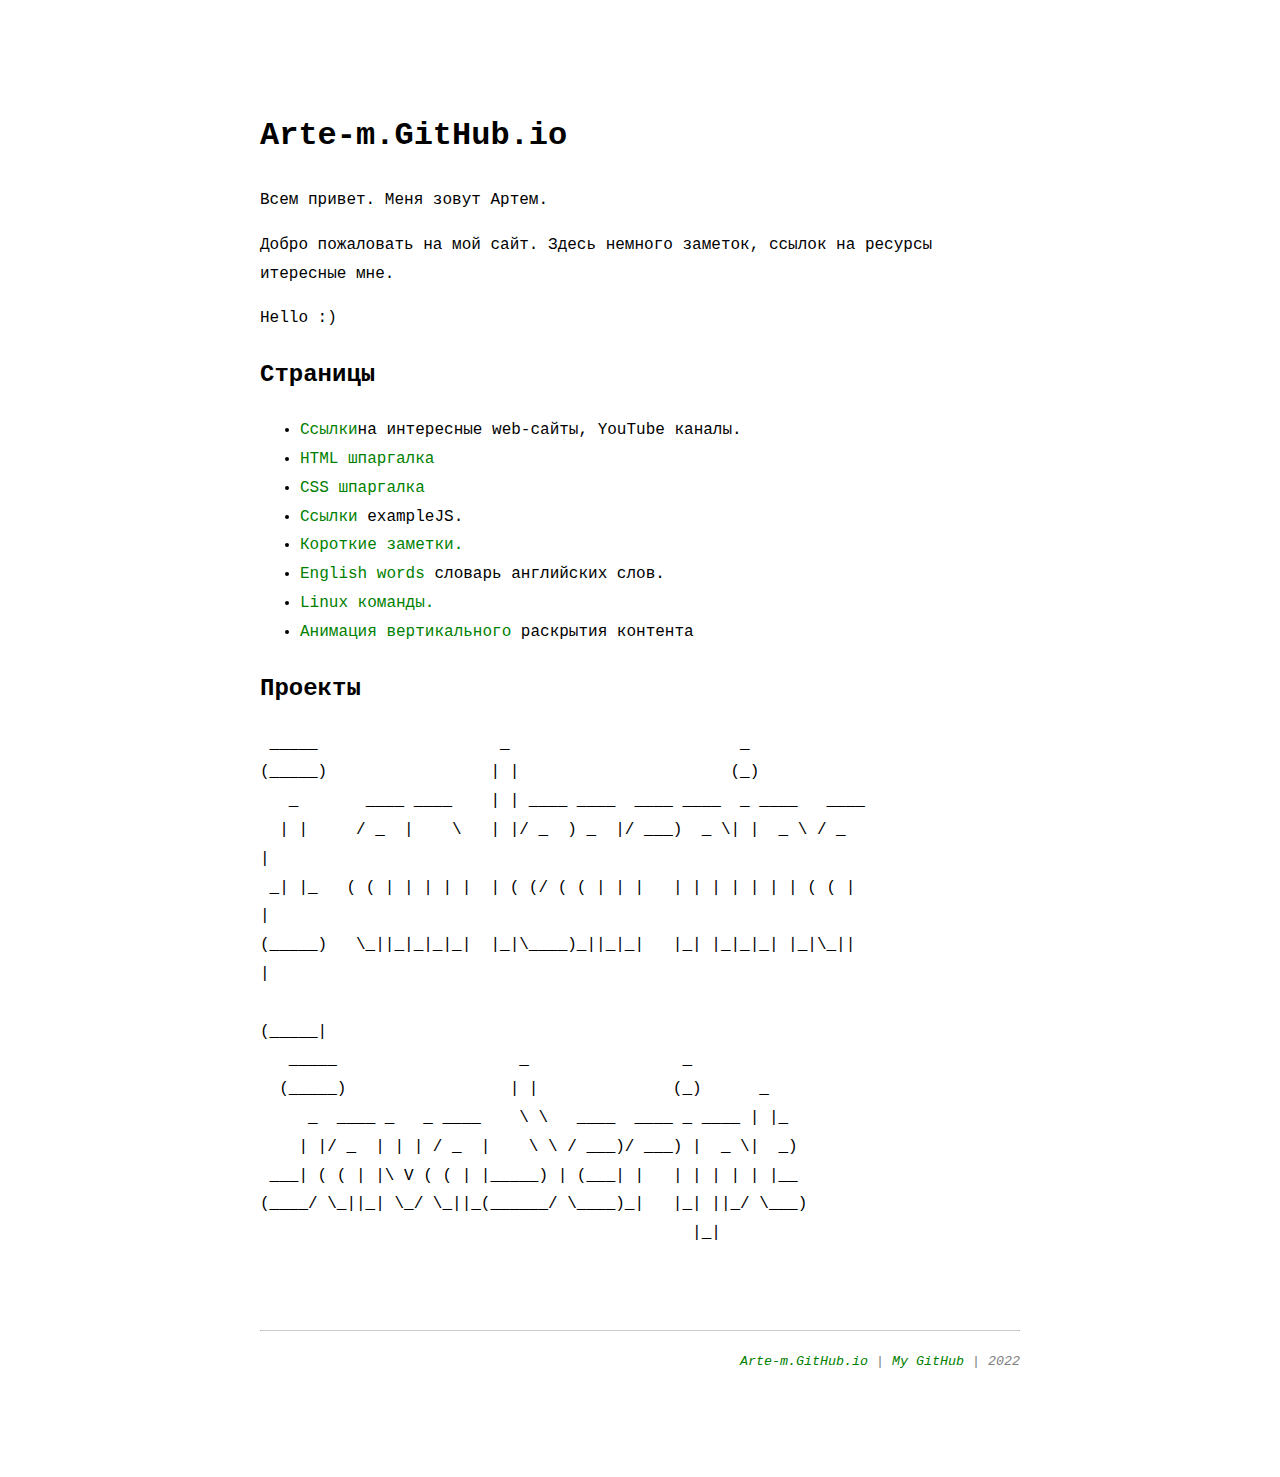
==== index.html @ daed7d8d "start commit" ====
<!DOCTYPE html>
<html lang="en">
    <head>
    <meta charset="UTF-8">
    <meta http-equiv="X-UA-Compatible" content="IE=edge">
    <meta name="viewport" content="width=device-width, initial-scale=1.0">
    <title>Arte-m.github.io</title>
    <link rel="stylesheet" href="style.css">
     </head>
     <body  link="green" vlink="green" alink="green" text="black"> 
        <br><br>
         <center>
            <table id="w" width="800" border="0" cellpadding="20" cellspacing="0">
                <tbody>
                    <tr>
                        <td align="left"> 
                    <font face="Monospace, Courier New, Courier">
                        <main>
                            <header>
                                
                                    <h1>Arte-m.GitHub.io<div id="fun"></div></h1>
                                
                            </header>
                            <p>Всем привет. Меня зовут Артем.</p>
                            <p>Добро пожаловать на мой сайт. Здесь немного заметок, ссылок на ресурсы итересные мне.</p>
                            <p>Hello :)
                            </p>
                            <h2 id="pages">Страницы</h2>
                            <ul>
                                <li><a href="src/note.html">Ссылки</a>на интересные web-сайты,  YouTube каналы.</li>
                                <li><a href="src/htmlCheatSheet.html">HTML шпаргалка</a></li>
                                <li><a href="src/cssCheatSheet.html">CSS шпаргалка</a></li>
                                <li><a href="src/examplejs.html">Ссылки</a> exampleJS.</li>
                                <li><a href="src/shortnotes.html">Короткие заметки.</a></li>
                                <li><a href="src/englishwords.html">English words </a>словарь английских слов.</li>
                                <li><a href="src/linux-commands.html">Linux команды. </a></li>
                                <li><a href="src/vertical.html">Анимация вертикального </a>раскрытия контента</li>
                                 </ul>
                                <h2 id="projects">Проекты</h2>
                                <pre>
 _____                   _                        _             
(_____)                 | |                      (_)            
   _       ____ ____    | | ____ ____  ____ ____  _ ____   ____ 
  | |     / _  |    \   | |/ _  ) _  |/ ___)  _ \| |  _ \ / _  |
 _| |_   ( ( | | | | |  | ( (/ ( ( | | |   | | | | | | | ( ( | |
(_____)   \_||_|_|_|_|  |_|\____)_||_|_|   |_| |_|_|_| |_|\_|| |
                                                         (_____|
   _____                   _                _            
  (_____)                 | |              (_)      _    
     _  ____ _   _ ____    \ \   ____  ____ _ ____ | |_  
    | |/ _  | | | / _  |    \ \ / ___)/ ___) |  _ \|  _) 
 ___| ( ( | |\ V ( ( | |_____) | (___| |   | | | | | |__ 
(____/ \_||_| \_/ \_||_(______/ \____)_|   |_| ||_/ \___)
                                             |_|         
                                </pre>
                                    
                                    
                                   
                                                        </main>
                                                        <br>
                                                        <footer>
                                                            <hr size="1" noshade=""> 
                                                            <font color="gray"><small><i></i></small></font>
                                                            <p align="right"><font color="gray"><small><i>
                                            <a href="index.html">Arte-m.GitHub.io</a> |
                                            <a href="https://github.com/Arte-m">My GitHub</a> | 2022
                                              </i>
                                              </small>
                                              </font>
                                              </p>
                                              </footer>
                                              </font>
                                              </td>
                                              </tr>
                                              </tbody>
                                              </table>
                                              </center>
                                               <br><br>
                                               <script src="script.js"></script>
</body>
</html>
---- style.css ----
body {
      font-family: monospace, "Courier New", Courier; 
      font-size: 16px; line-height: 1.8; 
      background-color: "white";
       
    } 
    a {
         text-decoration: none; 
        } 
    a:hover {
         text-decoration: underline; 
        }
     hr { 
         border-top: 1px solid #ccc; 
        } 
     .i {
          line-height: 0;
        } 
     pre {
          width: 80%;
           white-space: pre-wrap;
           word-wrap: break-word;
         } 
     ol {
          list-style-type: decimal-leading-zero;
         }
     #w {
          width: 800px; 
        } 
     @media only screen and (max-width: 800px) {
          #w,img {
               width: 100%;
             }
              #w 
              {
                 max-width: 800px;
                 } 
     img {
          height: auto;
         } 
        section .footnotes {
             overflow-x: scroll
             }
             } 

     @media (prefers-color-scheme: dark) 
     { body 
        {
             background: #222; 
             color: #eee; 
            }
             a {
                  color: #fa0;
                 } 
     .i {
          background-color: #fff; 
        } 
     pre {
          background: #111;
           border: 10px solid #333;
            max-width: 80%;
             width: auto;
             padding: 10px;
             } 
     hr {
          border-top: 2px solid #333; 
     }
 } 


/* CODE PRE  */
.highlight {
 background-color: #f3f5f6;
 border-radius: 3px;
}

.highlight .nx {
     color: #2795ee;
}
.highlight .p {
     color: #39464e;
}
.highlight .s1 {
     color: #249d7f;
}
/* KEY Keyboard */
kbd.key {
     background-color: #f5f5f5;
     border: 1px solid #dbdbdb;
     border-radius: 3px;
     box-shadow: 0 1px 0 hsl(0deg 0% 4% / 20%), inset 0 0 0 1px #fff;
     color: #b86bff;
     padding: .25em .5em;
}
code {
     padding: .125em .25em;
     background: #f8f9fa;
     border: 1px solid #d2d3d7;
     font-size: .9em;
     text
}
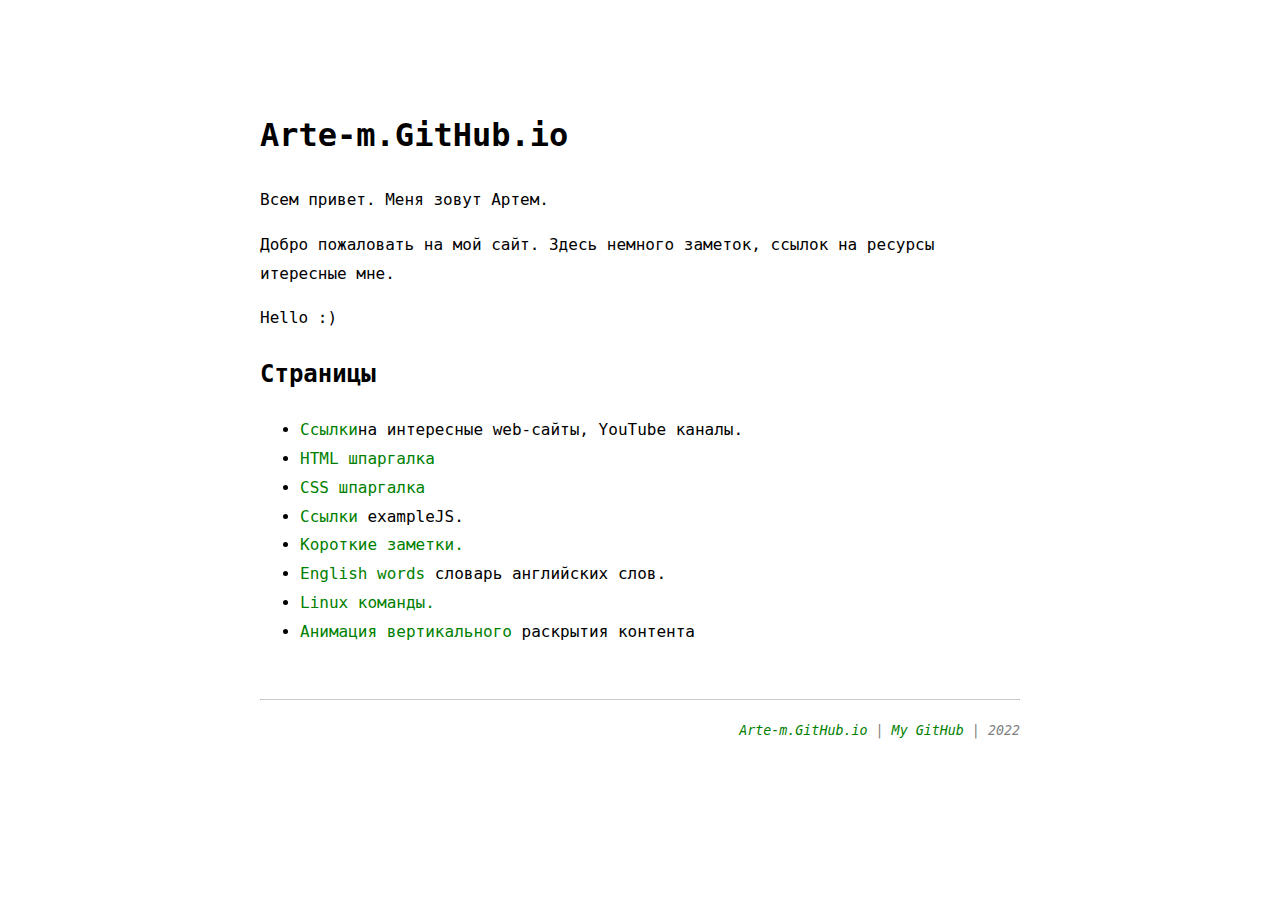
==== commit d4fd1f5a: "delete text i am lerning javascript" ====
--- a/index.html
+++ b/index.html
@@ -37,27 +37,7 @@
                                 <li><a href="src/linux-commands.html">Linux команды. </a></li>
                                 <li><a href="src/vertical.html">Анимация вертикального </a>раскрытия контента</li>
                                  </ul>
-                                <h2 id="projects">Проекты</h2>
-                                <pre>
- _____                   _                        _             
-(_____)                 | |                      (_)            
-   _       ____ ____    | | ____ ____  ____ ____  _ ____   ____ 
-  | |     / _  |    \   | |/ _  ) _  |/ ___)  _ \| |  _ \ / _  |
- _| |_   ( ( | | | | |  | ( (/ ( ( | | |   | | | | | | | ( ( | |
-(_____)   \_||_|_|_|_|  |_|\____)_||_|_|   |_| |_|_|_| |_|\_|| |
-                                                         (_____|
-   _____                   _                _            
-  (_____)                 | |              (_)      _    
-     _  ____ _   _ ____    \ \   ____  ____ _ ____ | |_  
-    | |/ _  | | | / _  |    \ \ / ___)/ ___) |  _ \|  _) 
- ___| ( ( | |\ V ( ( | |_____) | (___| |   | | | | | |__ 
-(____/ \_||_| \_/ \_||_(______/ \____)_|   |_| ||_/ \___)
-                                             |_|         
-                                </pre>
-                                    
-                                    
-                                   
-                                                        </main>
+                                </main>
                                                         <br>
                                                         <footer>
                                                             <hr size="1" noshade=""> 
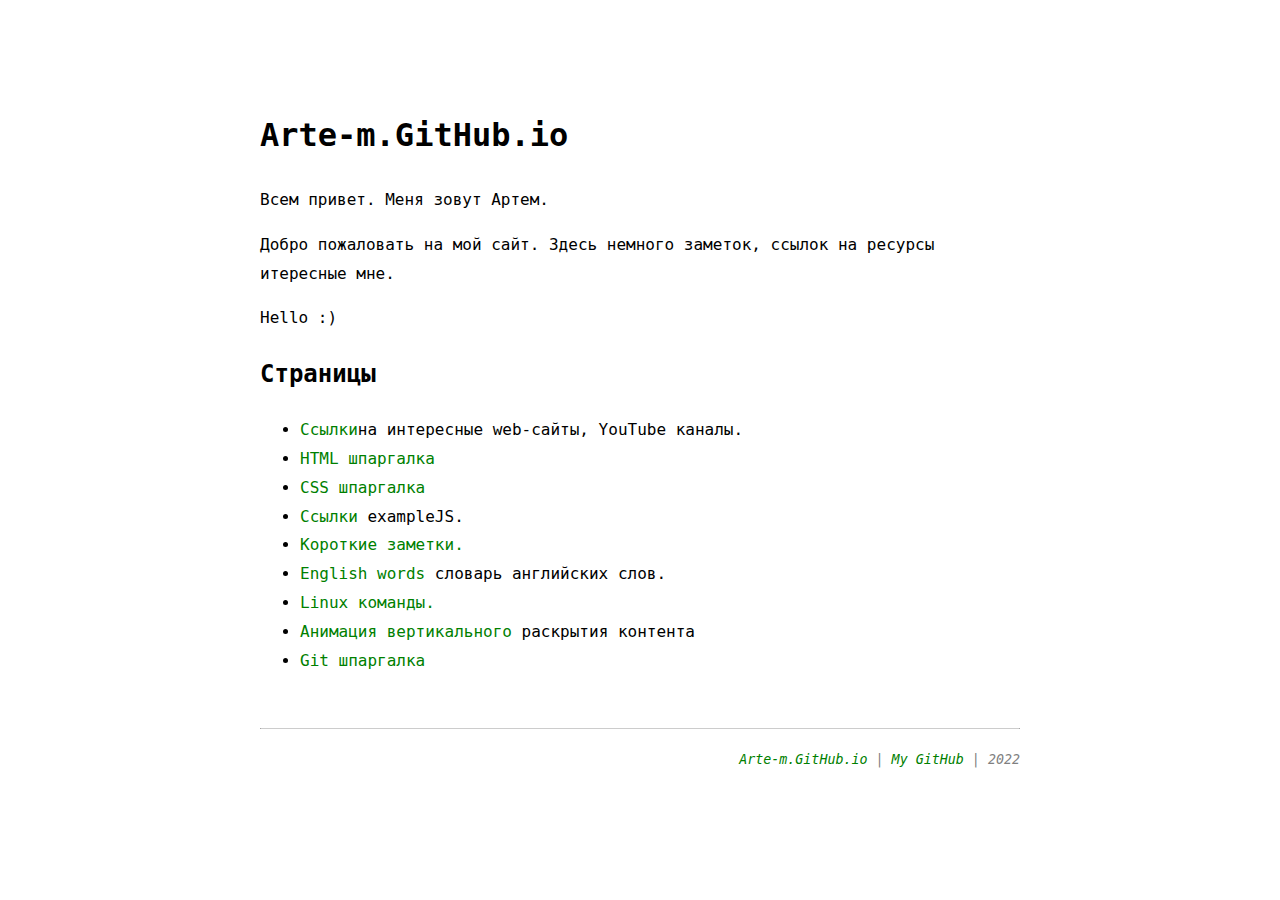
==== commit 8652ac2b: "new page git_sheet" ====
--- a/index.html
+++ b/index.html
@@ -36,6 +36,7 @@
                                 <li><a href="src/englishwords.html">English words </a>словарь английских слов.</li>
                                 <li><a href="src/linux-commands.html">Linux команды. </a></li>
                                 <li><a href="src/vertical.html">Анимация вертикального </a>раскрытия контента</li>
+                                <li><a href="src/git_sheet.html">Git шпаргалка</a></li>
                                  </ul>
                                 </main>
                                                         <br>
